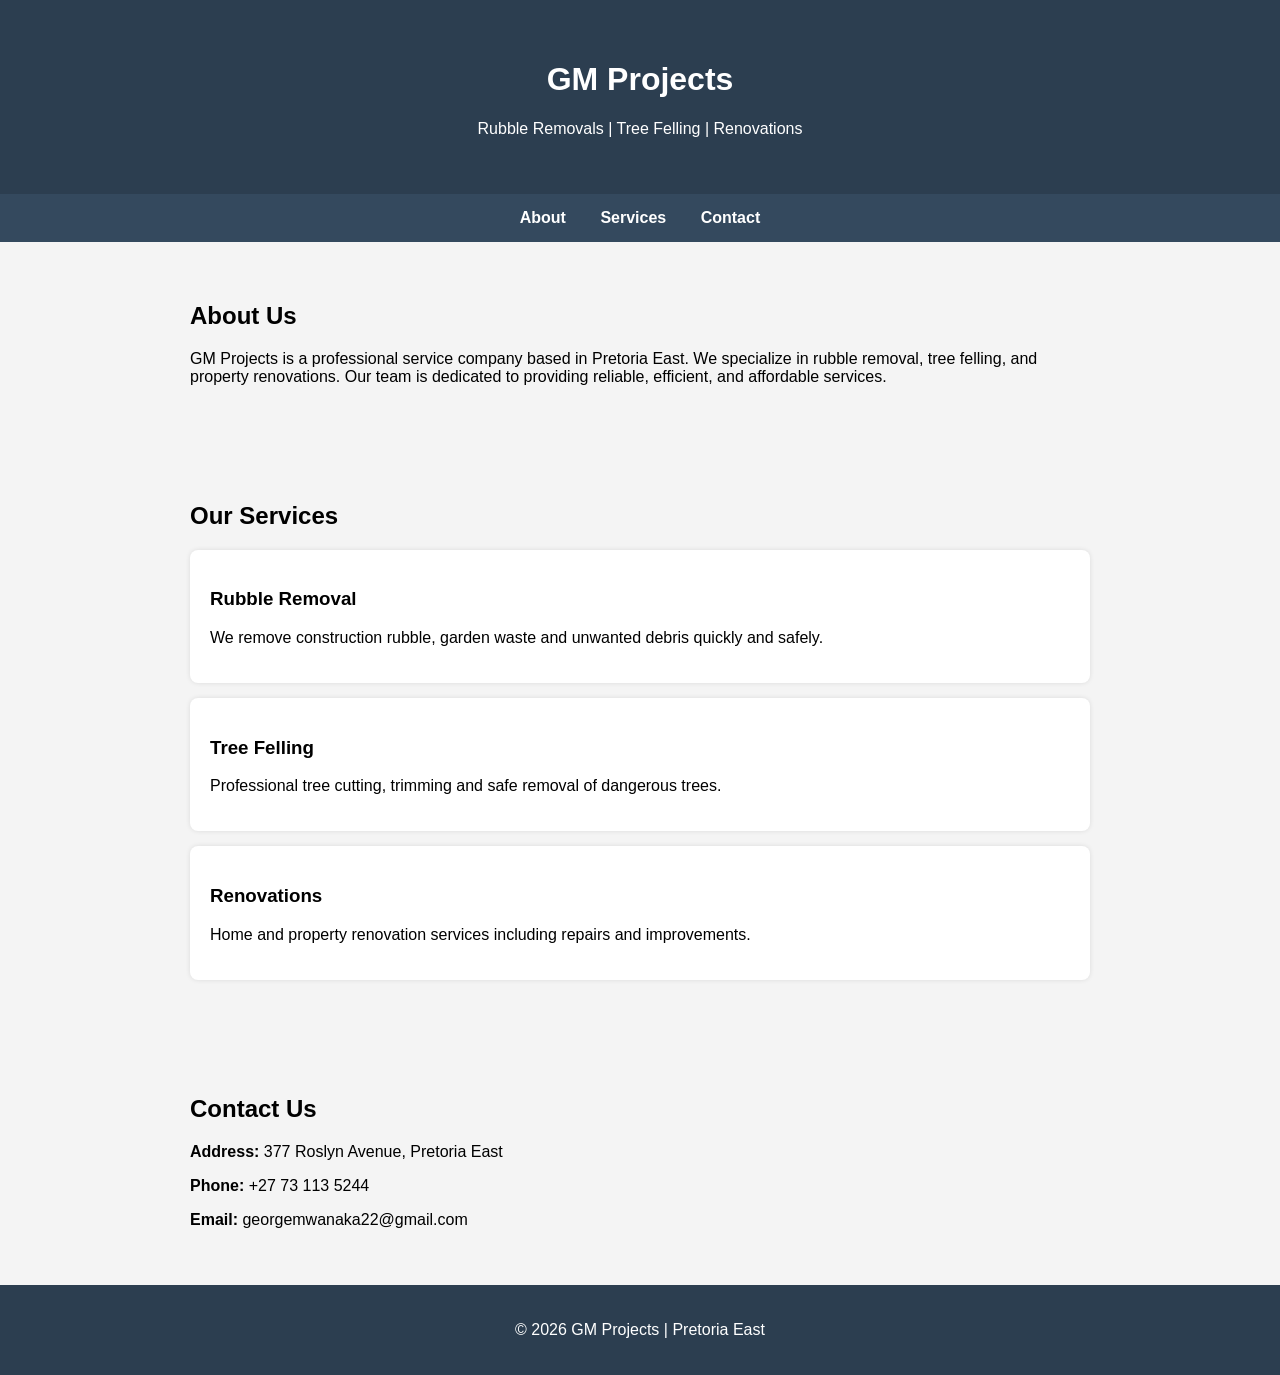
==== index.html @ 1812a897 "Add files via upload" ====
<!DOCTYPE html>
<html lang="en">
<head>
<meta charset="UTF-8">
<meta name="viewport" content="width=device-width, initial-scale=1.0">
<title>GM Projects</title>
<link rel="stylesheet" href="styles.css">
</head>

<body>

<header>
<h1>GM Projects</h1>
<p>Rubble Removals | Tree Felling | Renovations</p>
</header>

<nav>
<a href="#about">About</a>
<a href="#services">Services</a>
<a href="#contact">Contact</a>
</nav>

<section id="about">
<h2>About Us</h2>
<p>
GM Projects is a professional service company based in Pretoria East.
We specialize in rubble removal, tree felling, and property renovations.
Our team is dedicated to providing reliable, efficient, and affordable services.
</p>
</section>

<section id="services">
<h2>Our Services</h2>

<div class="service">
<h3>Rubble Removal</h3>
<p>We remove construction rubble, garden waste and unwanted debris quickly and safely.</p>
</div>

<div class="service">
<h3>Tree Felling</h3>
<p>Professional tree cutting, trimming and safe removal of dangerous trees.</p>
</div>

<div class="service">
<h3>Renovations</h3>
<p>Home and property renovation services including repairs and improvements.</p>
</div>

</section>

<section id="contact">
<h2>Contact Us</h2>

<p><strong>Address:</strong> 377 Roslyn Avenue, Pretoria East</p>
<p><strong>Phone:</strong> +27 73 113 5244</p>
<p><strong>Email:</strong> georgemwanaka22@gmail.com</p>

</section>

<footer>
<p>© 2026 GM Projects | Pretoria East</p>
</footer>

</body>
</html>
---- styles.css ----
body{
    font-family: Arial;
    margin:0;
    background:#f4f4f4;
    }
    
    header{
    background:#2c3e50;
    color:white;
    text-align:center;
    padding:40px;
    }
    
    nav{
    background:#34495e;
    text-align:center;
    padding:15px;
    }
    
    nav a{
    color:white;
    margin:15px;
    text-decoration:none;
    font-weight:bold;
    }
    
    section{
    padding:40px;
    max-width:900px;
    margin:auto;
    }
    
    .service{
    background:white;
    padding:20px;
    margin:15px 0;
    border-radius:8px;
    box-shadow:0 0 5px rgba(0,0,0,0.1);
    }
    
    footer{
    text-align:center;
    padding:20px;
    background:#2c3e50;
    color:white;
    }
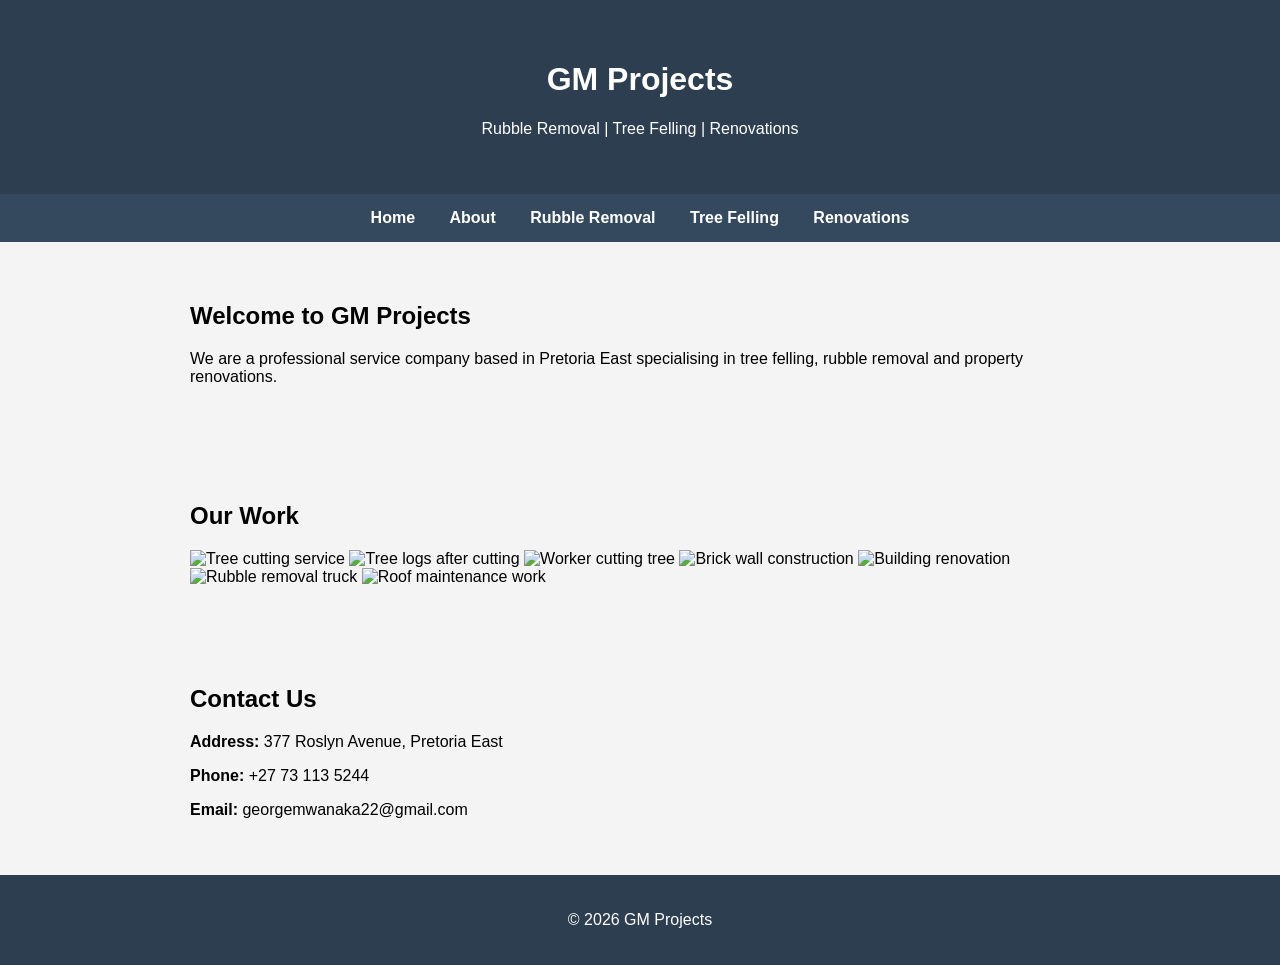
==== commit dae7f8f8: "Update index.html" ====
--- a/index.html
+++ b/index.html
@@ -1,8 +1,6 @@
 <!DOCTYPE html>
-<html lang="en">
+<html>
 <head>
-<meta charset="UTF-8">
-<meta name="viewport" content="width=device-width, initial-scale=1.0">
 <title>GM Projects</title>
 <link rel="stylesheet" href="styles.css">
 </head>
@@ -11,56 +9,56 @@
 
 <header>
 <h1>GM Projects</h1>
-<p>Rubble Removals | Tree Felling | Renovations</p>
+<p>Rubble Removal | Tree Felling | Renovations</p>
 </header>
 
 <nav>
-<a href="#about">About</a>
-<a href="#services">Services</a>
-<a href="#contact">Contact</a>
+<a href="index.html">Home</a>
+<a href="about.html">About</a>
+<a href="rubble-removal.html">Rubble Removal</a>
+<a href="tree-felling.html">Tree Felling</a>
+<a href="renovations.html">Renovations</a>
 </nav>
 
-<section id="about">
-<h2>About Us</h2>
+<section>
+<h2>Welcome to GM Projects</h2>
 <p>
-GM Projects is a professional service company based in Pretoria East.
-We specialize in rubble removal, tree felling, and property renovations.
-Our team is dedicated to providing reliable, efficient, and affordable services.
+We are a professional service company based in Pretoria East
+specialising in tree felling, rubble removal and property renovations.
 </p>
 </section>
 
-<section id="services">
-<h2>Our Services</h2>
+<section>
+<h2>Our Work</h2>
 
-<div class="service">
-<h3>Rubble Removal</h3>
-<p>We remove construction rubble, garden waste and unwanted debris quickly and safely.</p>
-</div>
+<div class="gallery">
 
-<div class="service">
-<h3>Tree Felling</h3>
-<p>Professional tree cutting, trimming and safe removal of dangerous trees.</p>
-</div>
+<img src="IMG_6780.JPG" alt="Tree cutting service">
+<img src="IMG_6781.JPG" alt="Tree logs after cutting">
+<img src="IMG_6786.JPG" alt="Worker cutting tree">
 
-<div class="service">
-<h3>Renovations</h3>
-<p>Home and property renovation services including repairs and improvements.</p>
+<img src="IMG_6782.JPG" alt="Brick wall construction">
+<img src="IMG_6783.JPG" alt="Building renovation">
+
+<img src="IMG_6784.JPG" alt="Rubble removal truck">
+<img src="IMG_6785.JPG" alt="Roof maintenance work">
+
 </div>
 
 </section>
 
-<section id="contact">
+<section>
 <h2>Contact Us</h2>
 
-<p><strong>Address:</strong> 377 Roslyn Avenue, Pretoria East</p>
-<p><strong>Phone:</strong> +27 73 113 5244</p>
-<p><strong>Email:</strong> georgemwanaka22@gmail.com</p>
+<p><b>Address:</b> 377 Roslyn Avenue, Pretoria East</p>
+<p><b>Phone:</b> +27 73 113 5244</p>
+<p><b>Email:</b> georgemwanaka22@gmail.com</p>
 
 </section>
 
 <footer>
-<p>© 2026 GM Projects | Pretoria East</p>
+<p>© 2026 GM Projects</p>
 </footer>
 
 </body>
-</html>+</html>
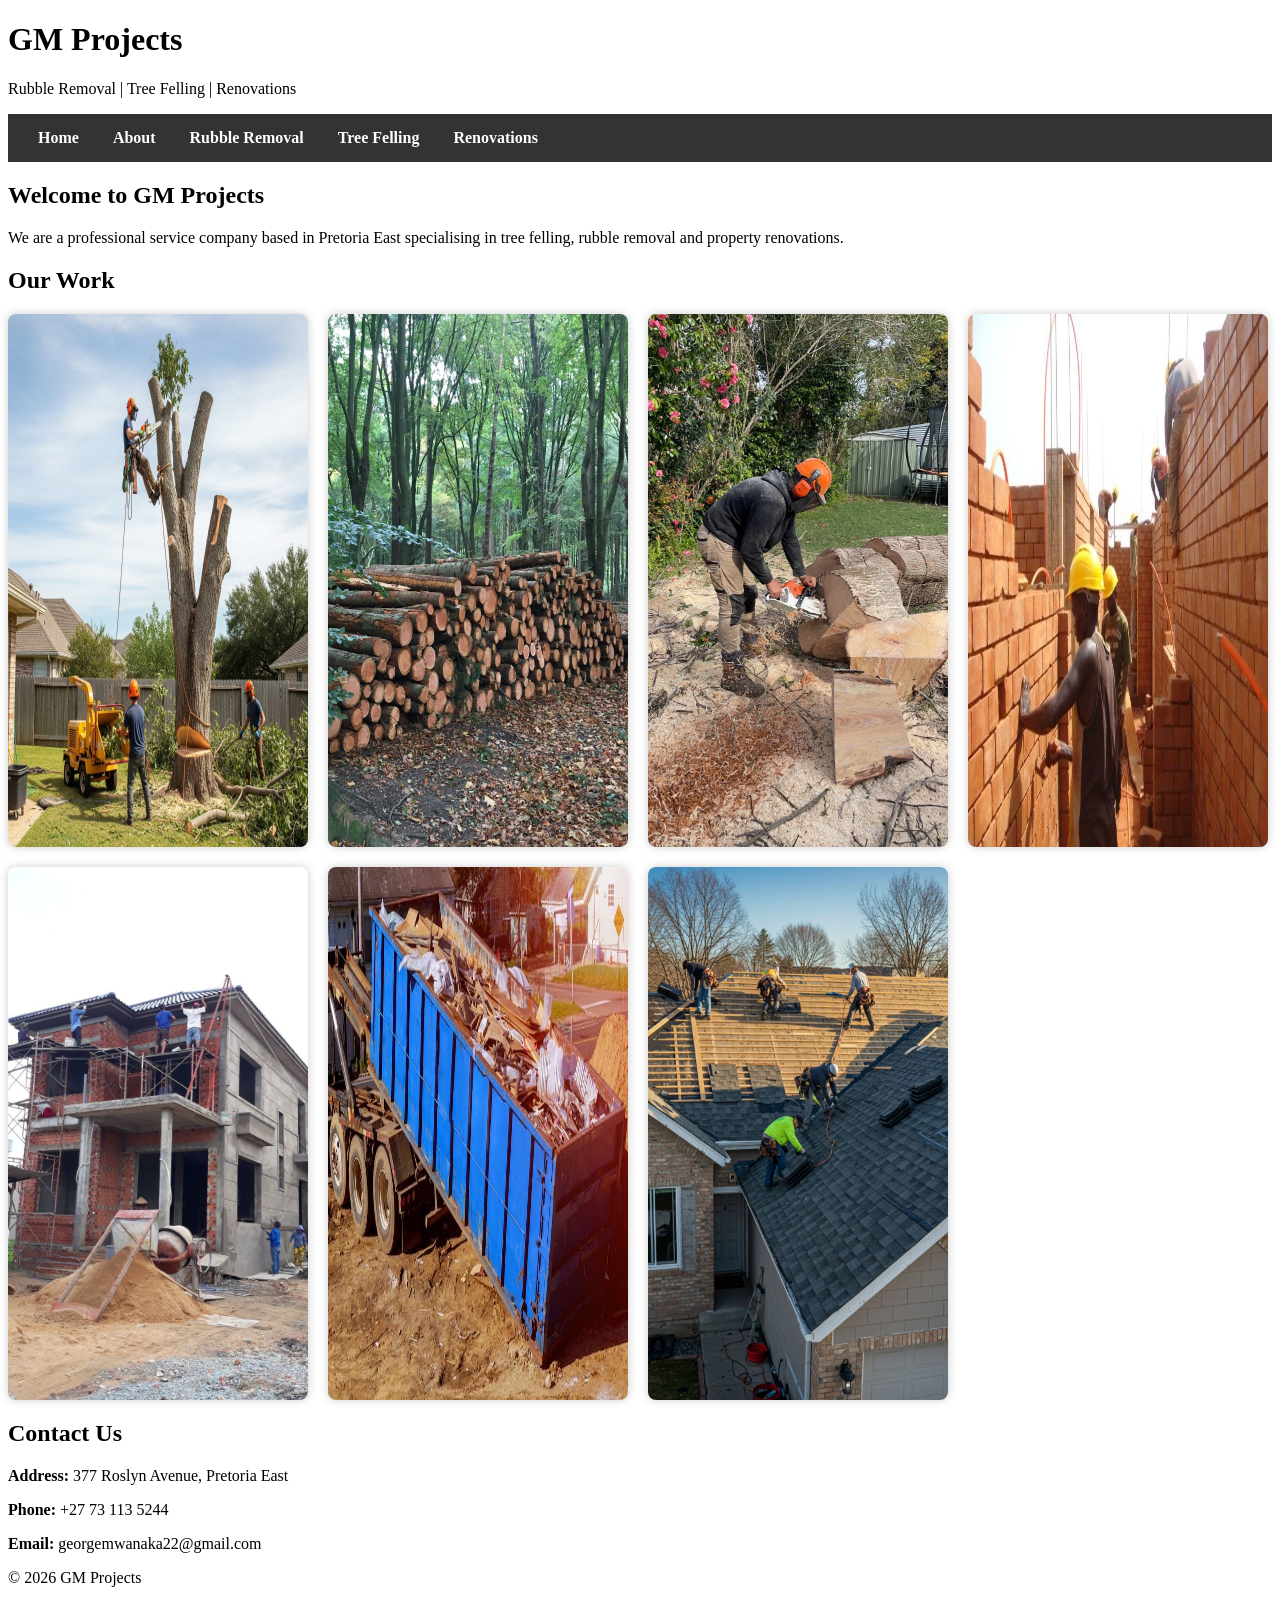
==== commit 537db7a9: "Update index.html" ====
--- a/index.html
+++ b/index.html
@@ -15,7 +15,7 @@
 <nav>
 <a href="index.html">Home</a>
 <a href="about.html">About</a>
-<a href="rubble-removal.html">Rubble Removal</a>
+<a href="rubble.html">Rubble Removal</a>
 <a href="tree-felling.html">Tree Felling</a>
 <a href="renovations.html">Renovations</a>
 </nav>
@@ -62,3 +62,4 @@
 
 </body>
 </html>
+
--- a/styles.css
+++ b/styles.css
@@ -1,19 +1,17 @@
-body{
-    font-family: Arial;
-    margin:0;
-    background:#f4f4f4;
+.gallery{
+    display:flex;
+    flex-wrap:wrap;
+    gap:20px;
     }
     
-    header{
-    background:#2c3e50;
-    color:white;
-    text-align:center;
-    padding:40px;
+    .gallery img{
+    width:300px;
+    border-radius:8px;
+    box-shadow:0 0 10px rgba(0,0,0,0.2);
     }
     
     nav{
-    background:#34495e;
-    text-align:center;
+    background:#333;
     padding:15px;
     }
     
@@ -24,23 +22,6 @@
     font-weight:bold;
     }
     
-    section{
-    padding:40px;
-    max-width:900px;
-    margin:auto;
+    nav a:hover{
+    color:orange;
     }
-    
-    .service{
-    background:white;
-    padding:20px;
-    margin:15px 0;
-    border-radius:8px;
-    box-shadow:0 0 5px rgba(0,0,0,0.1);
-    }
-    
-    footer{
-    text-align:center;
-    padding:20px;
-    background:#2c3e50;
-    color:white;
-    }
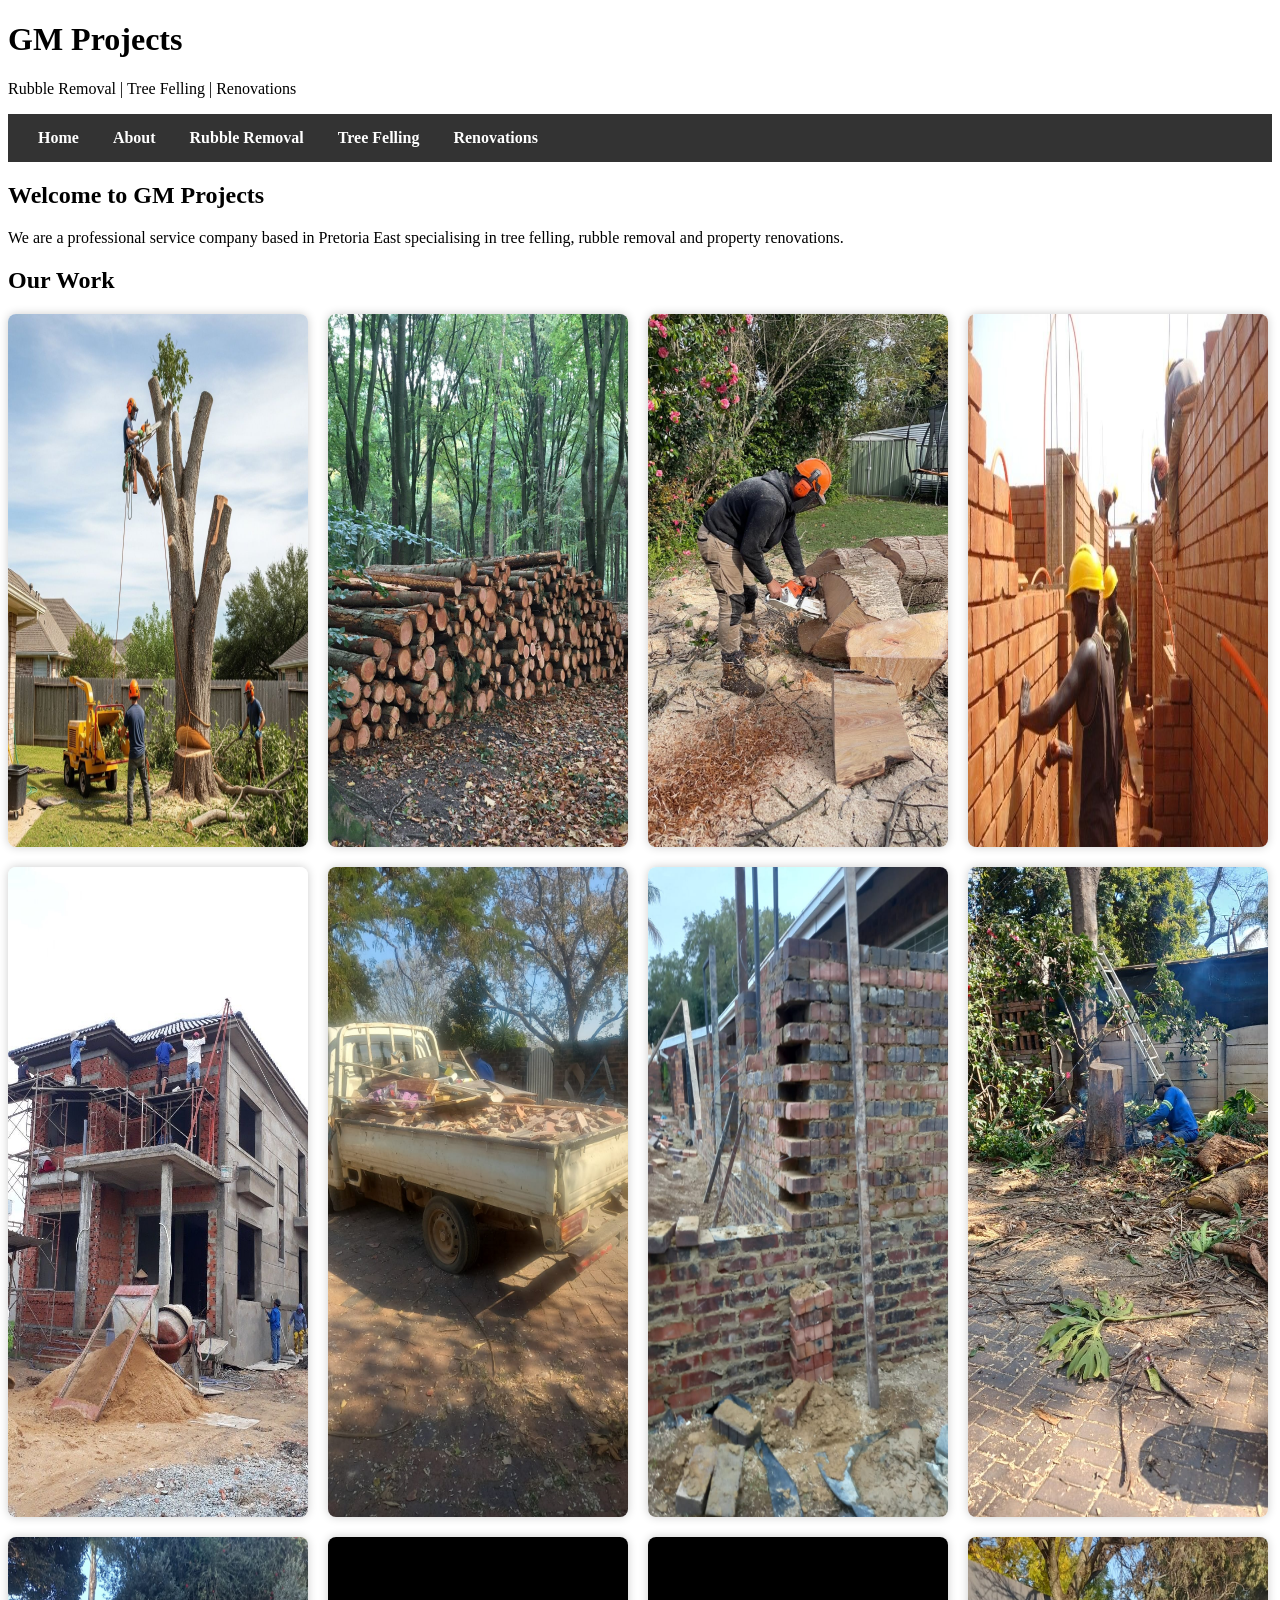
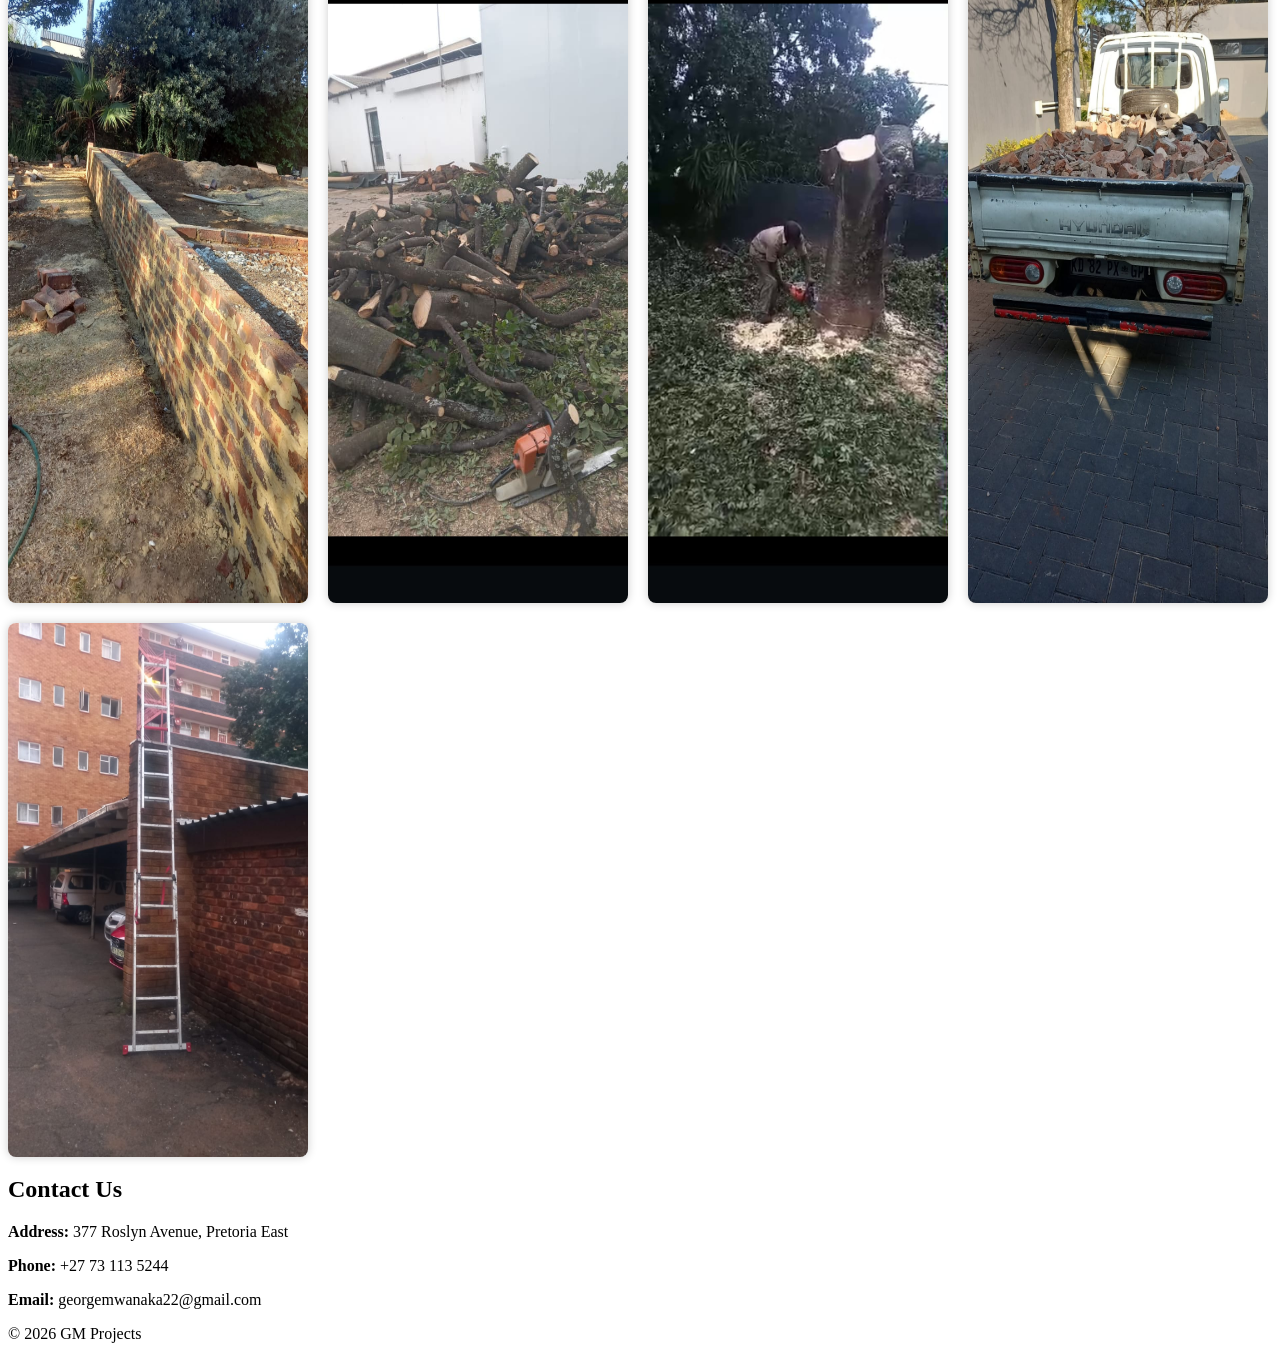
==== commit 9ed385d5: "Enhance image gallery in index.html Updated image gallery with additional images for services." ====
--- a/index.html
+++ b/index.html
@@ -40,8 +40,17 @@
 <img src="IMG_6782.JPG" alt="Brick wall construction">
 <img src="IMG_6783.JPG" alt="Building renovation">
 
-<img src="IMG_6784.JPG" alt="Rubble removal truck">
-<img src="IMG_6785.JPG" alt="Roof maintenance work">
+<img src="rub_img.jpg" alt="Rubble removal truck">
+<img src="cons_img.jpg" alt="Construction work">
+
+<img src="cut_img.jpg" alt="tree cutting">
+<img src="foun_img.jpg" alt="foundation work">
+
+<img src="buc_img.jpg" alt="bucks cutting">
+<img src="stub_img.jpg" alt="stub work">
+
+<img src="rubble_img.jpg" alt="rubble removal">
+<img src="ladder_img (1).jpg" alt="stub work">
 
 </div>
 
@@ -63,3 +72,4 @@
 </body>
 </html>
 
+
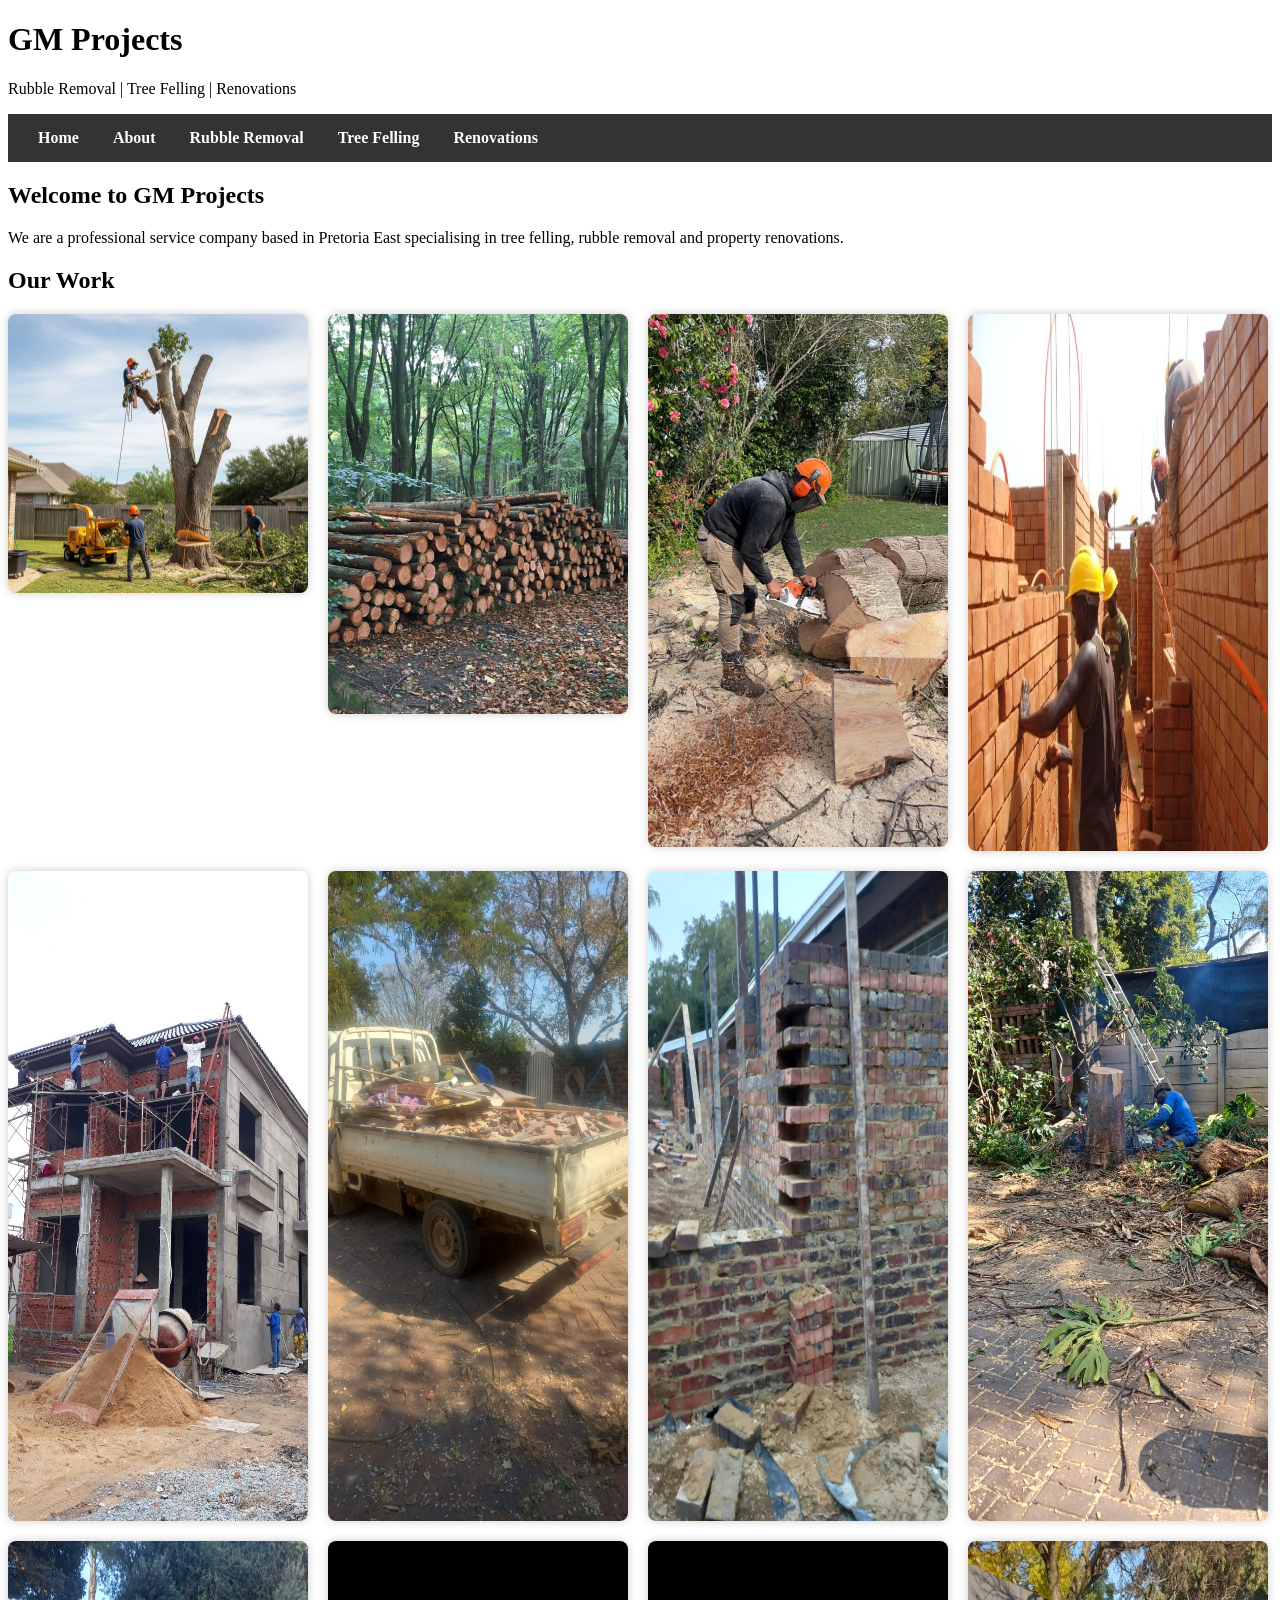
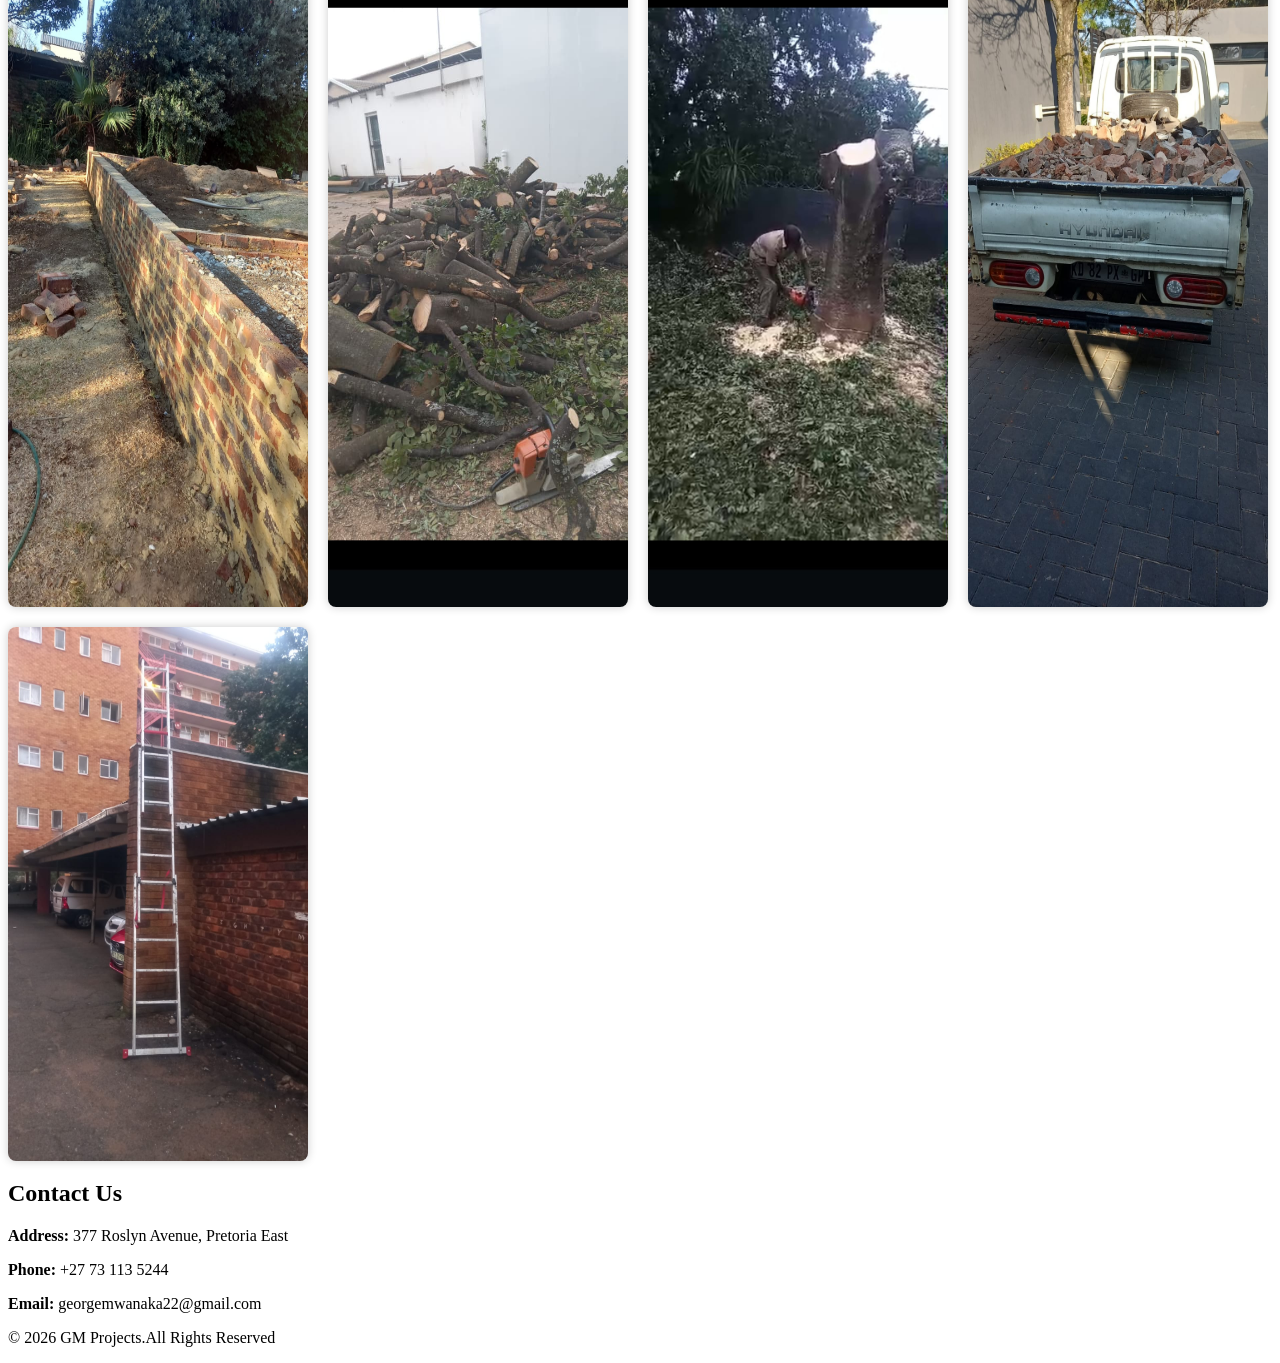
==== commit b88d2364: "Fix HTML formatting and add image links" ====
--- a/index.html
+++ b/index.html
@@ -33,9 +33,9 @@
 
 <div class="gallery">
 
-<img src="IMG_6780.JPG" alt="Tree cutting service">
-<img src="IMG_6781.JPG" alt="Tree logs after cutting">
-<img src="IMG_6786.JPG" alt="Worker cutting tree">
+<a href="IMG_6780.JPG"><img src="IMG_6780.JPG"></a>
+<a href="IMG_6781.JPG"><img src="IMG_6781.JPG"></a>
+<a href="IMG_6786.JPG"><img src="IMG_6786.JPG"></a>
 
 <img src="IMG_6782.JPG" alt="Brick wall construction">
 <img src="IMG_6783.JPG" alt="Building renovation">
@@ -66,7 +66,7 @@
 </section>
 
 <footer>
-<p>© 2026 GM Projects</p>
+<p>© 2026 GM Projects.All Rights Reserved</p>
 </footer>
 
 </body>
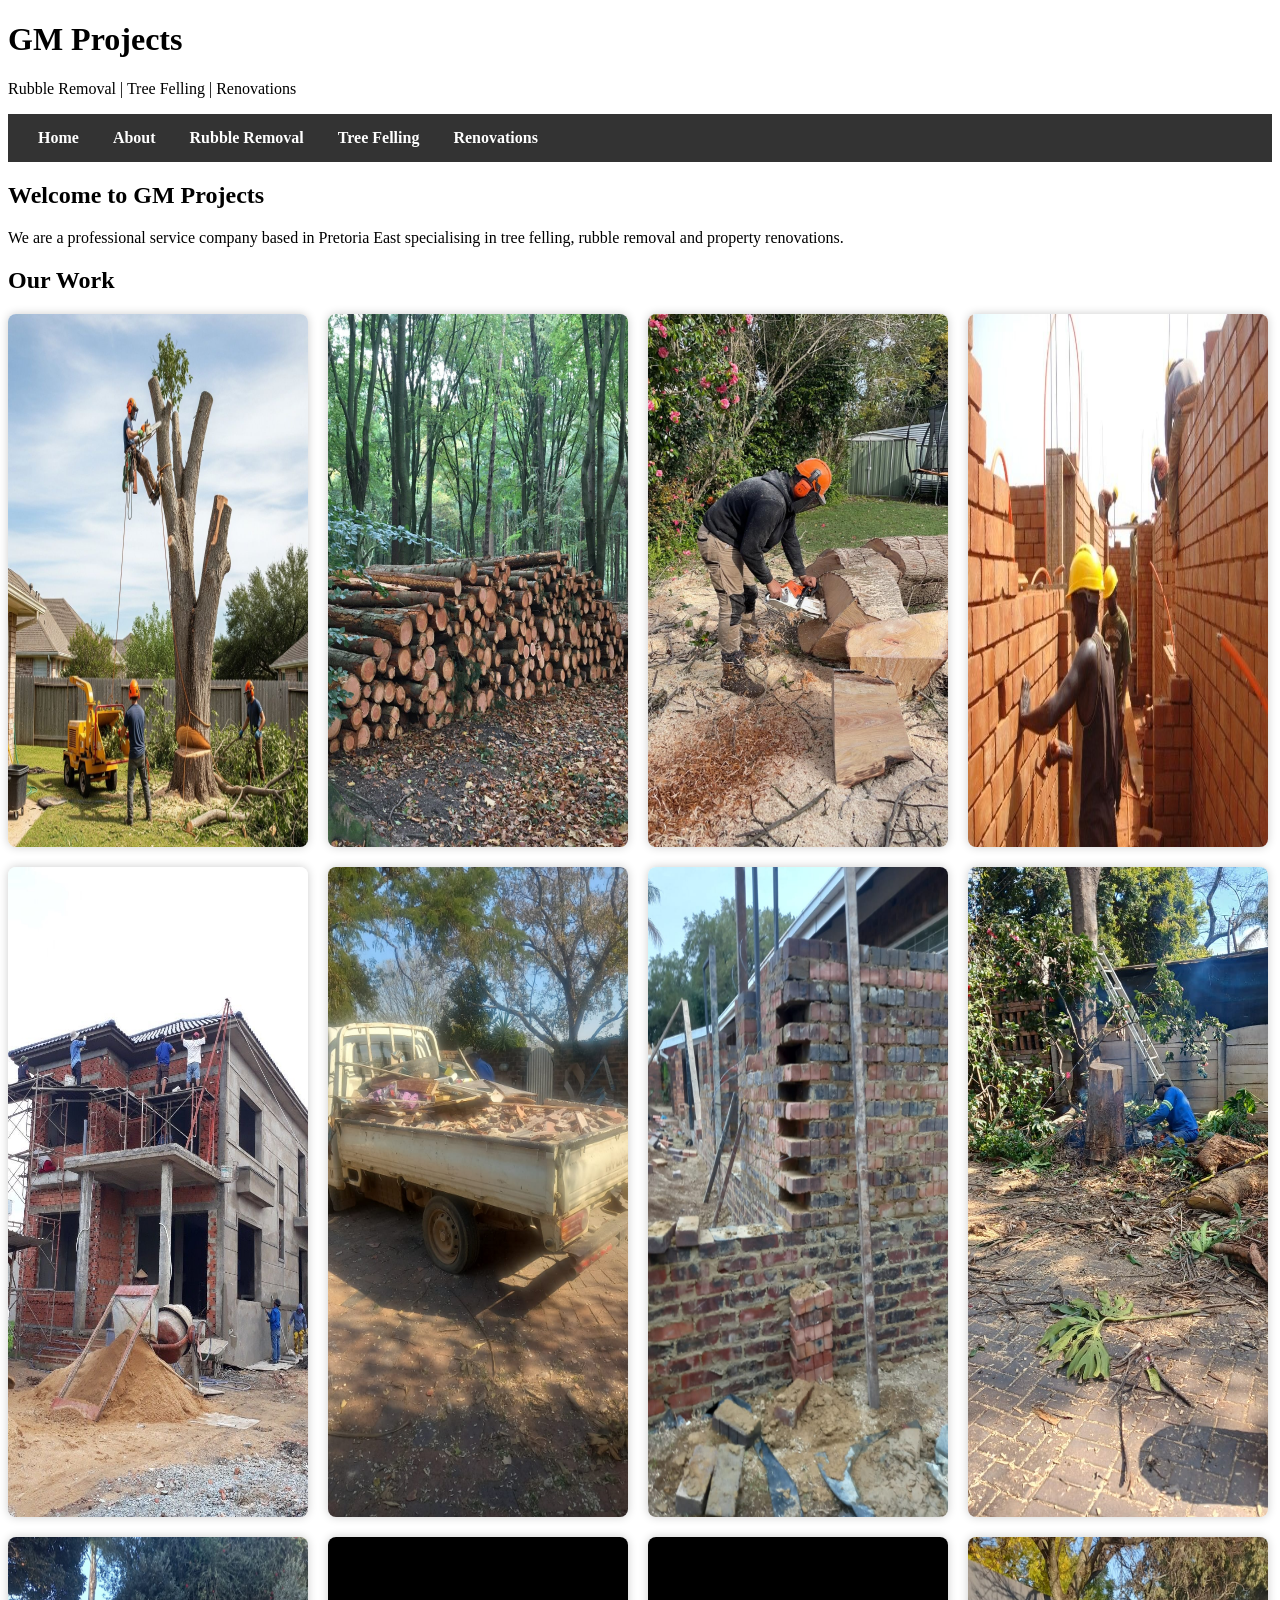
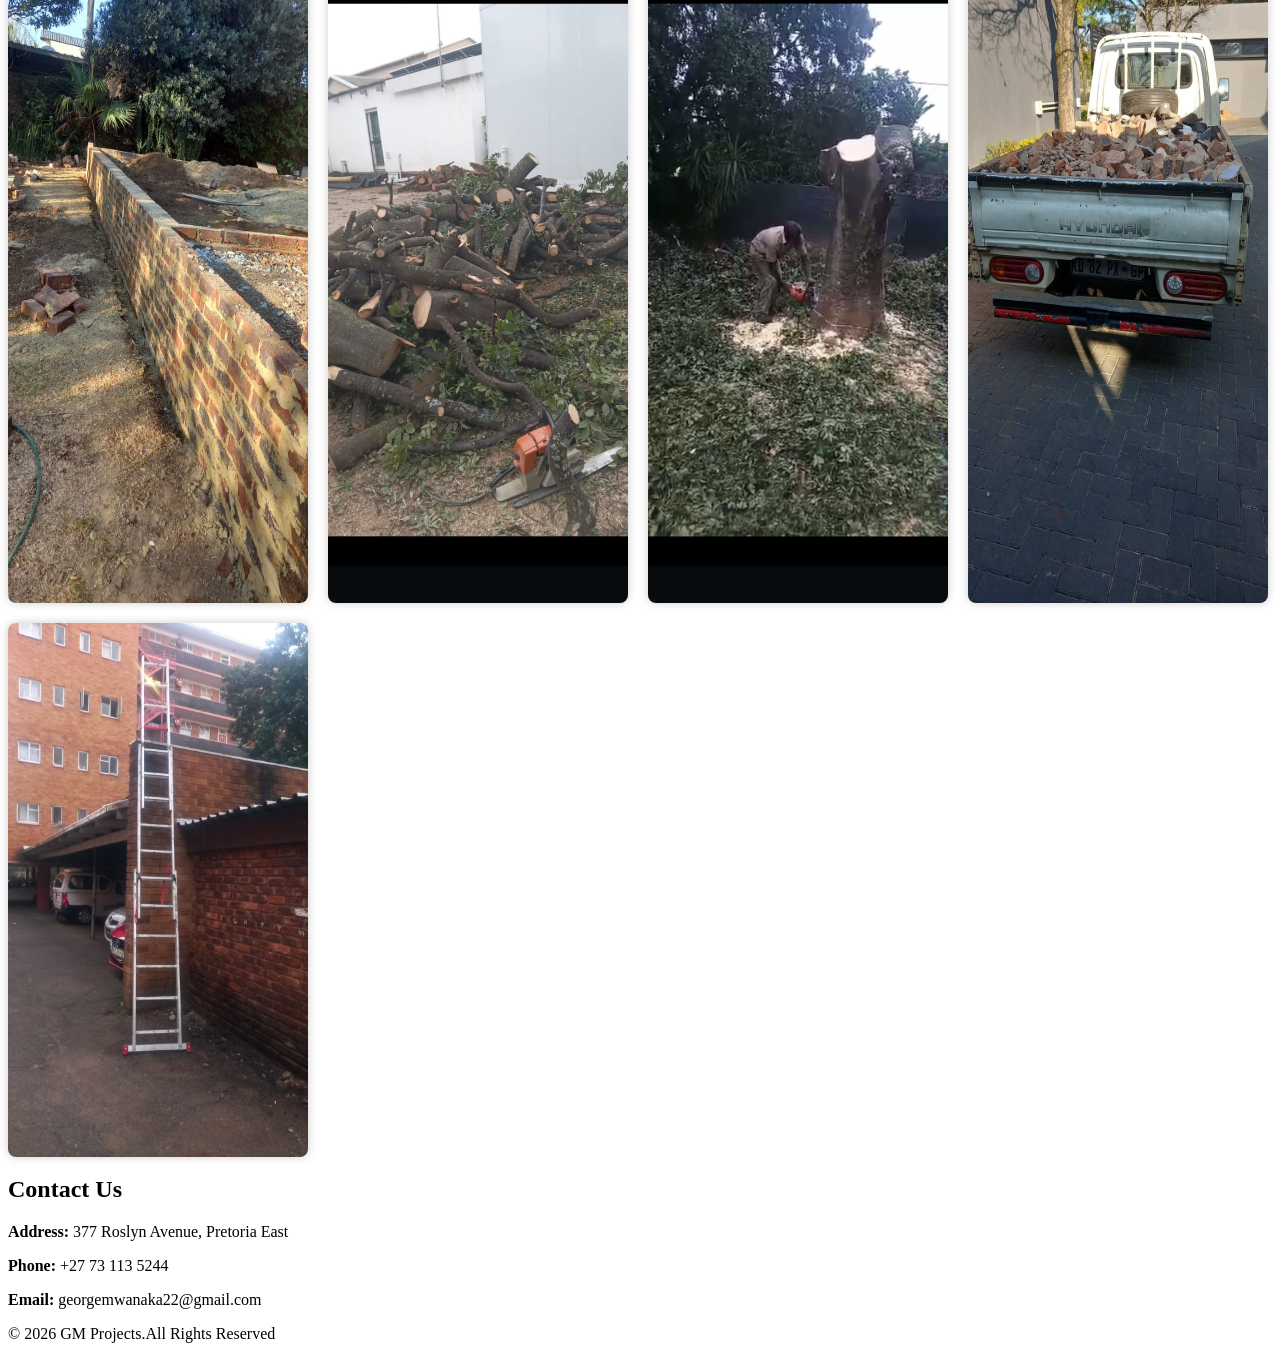
==== commit 611b5a56: "Refactor index.html for improved readability Removed unnecessary image links and cleaned up HTML str" ====
--- a/index.html
+++ b/index.html
@@ -33,9 +33,9 @@
 
 <div class="gallery">
 
-<a href="IMG_6780.JPG"><img src="IMG_6780.JPG"></a>
-<a href="IMG_6781.JPG"><img src="IMG_6781.JPG"></a>
-<a href="IMG_6786.JPG"><img src="IMG_6786.JPG"></a>
+<img src="IMG_6780.JPG">
+<img src="IMG_6781.JPG">
+<img src="IMG_6786.JPG">
 
 <img src="IMG_6782.JPG" alt="Brick wall construction">
 <img src="IMG_6783.JPG" alt="Building renovation">
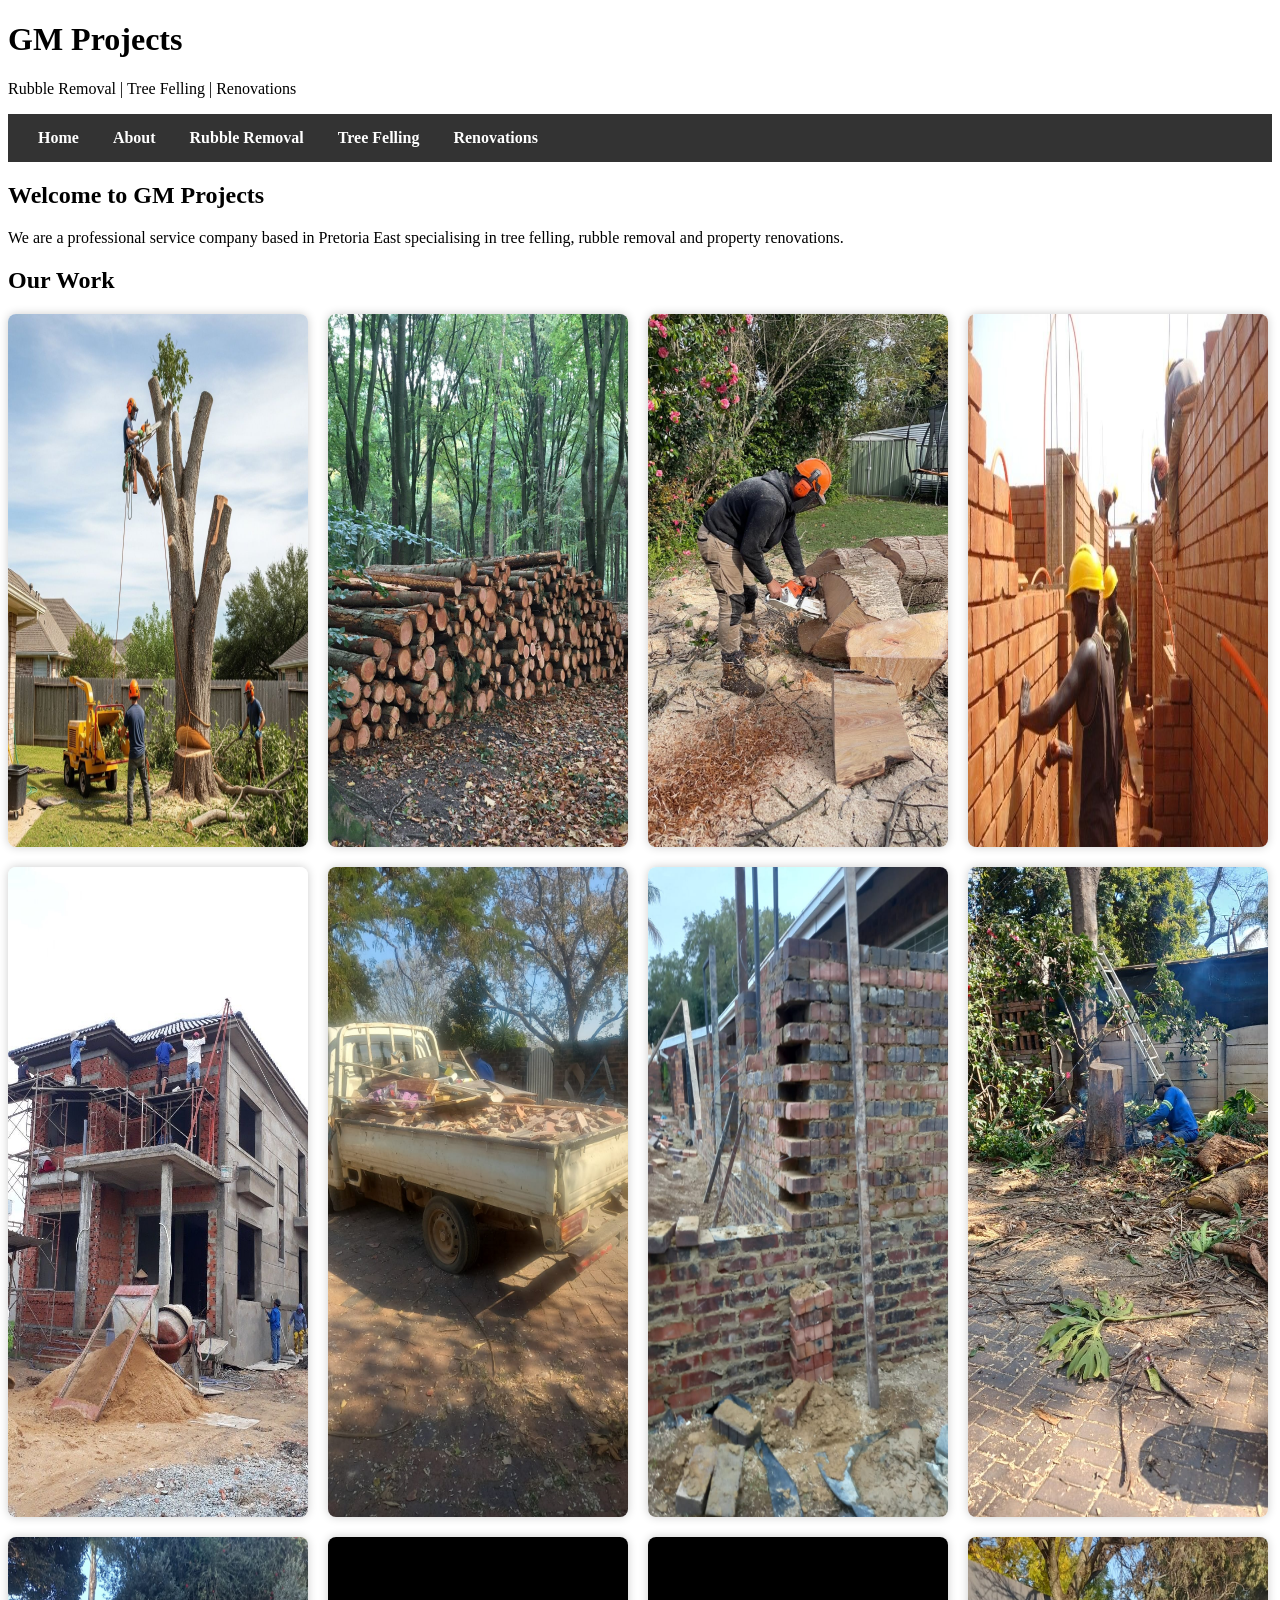
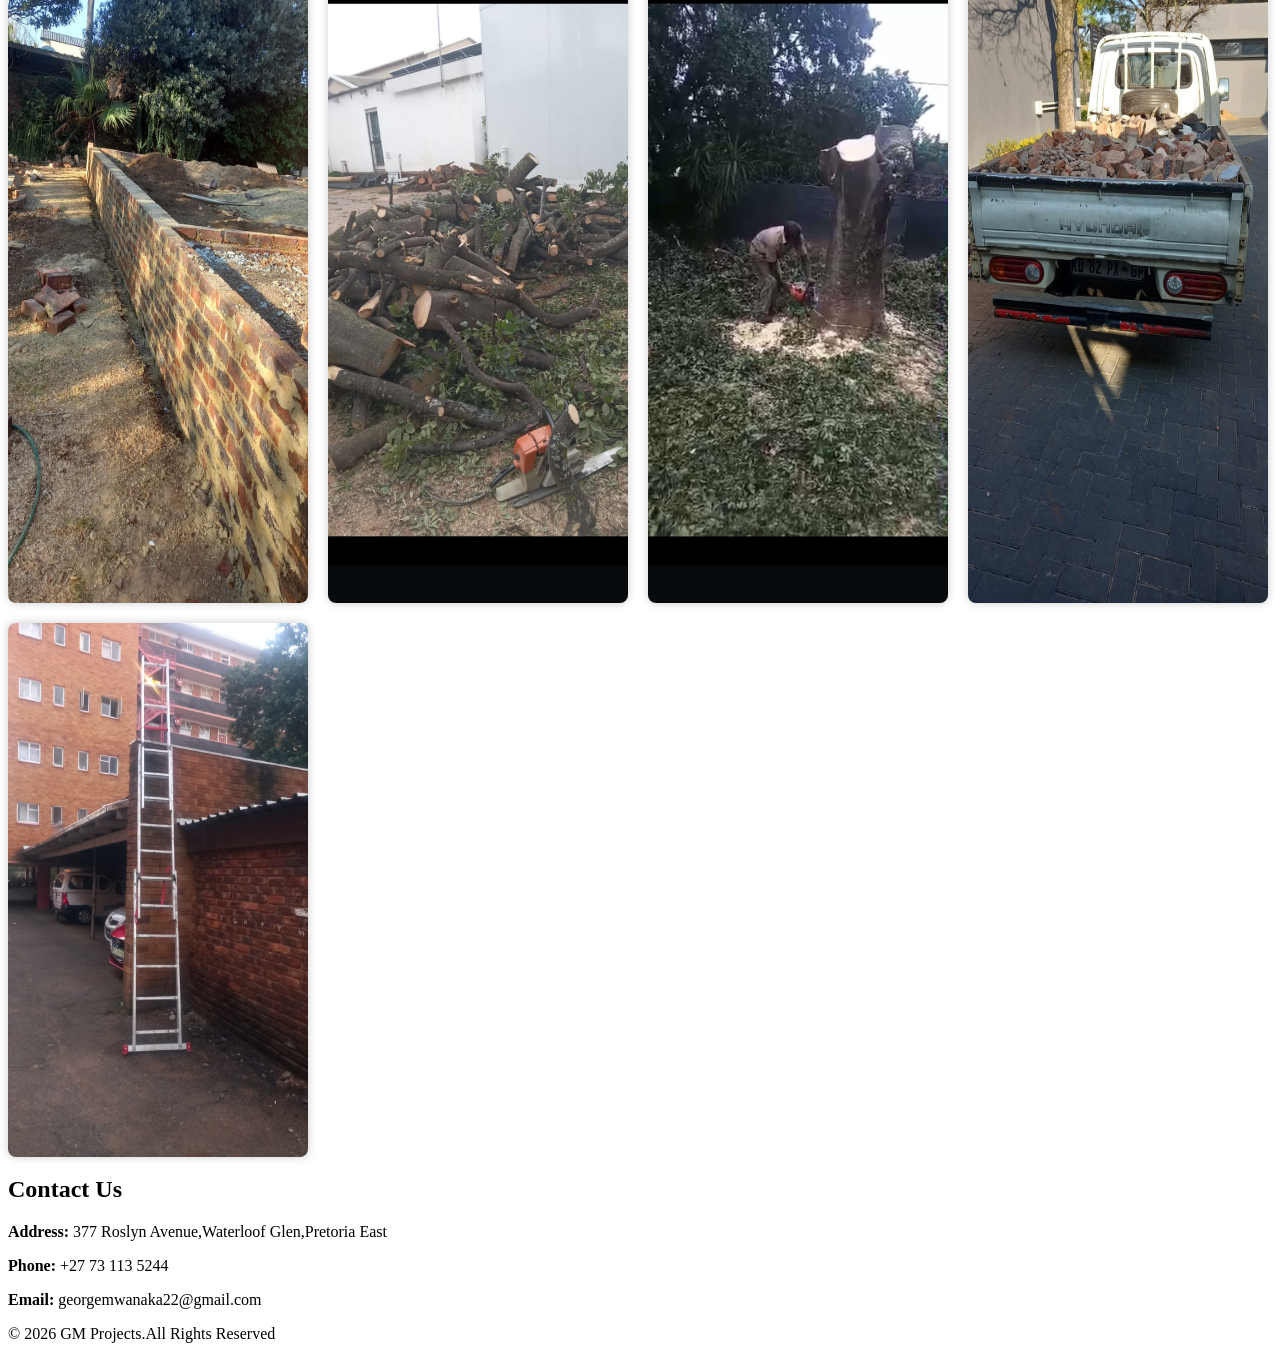
==== commit d071d51c: "Fix HTML formatting and update contact address Updated contact address formatting and ensured proper" ====
--- a/index.html
+++ b/index.html
@@ -1,7 +1,16 @@
 <!DOCTYPE html>
 <html>
 <head>
-<title>GM Projects</title>
+<title>GM Projects | Tree Felling | Rubble Removal Pretoria</title>
+
+<meta charset="UTF-8">
+
+<meta name="viewport" content="width=device-width, initial-scale=1">
+
+<meta name="description" content="Professional tree felling, rubble removal and renovation services in Pretoria East.">
+
+<meta name="keywords" content="Tree felling Pretoria East, Rubble removal Pretoria, Renovations Pretoria East">
+
 <link rel="stylesheet" href="styles.css">
 </head>
 
@@ -59,7 +68,7 @@
 <section>
 <h2>Contact Us</h2>
 
-<p><b>Address:</b> 377 Roslyn Avenue, Pretoria East</p>
+<p><b>Address:</b> 377 Roslyn Avenue,Waterloof Glen,Pretoria East</p>
 <p><b>Phone:</b> +27 73 113 5244</p>
 <p><b>Email:</b> georgemwanaka22@gmail.com</p>
 
